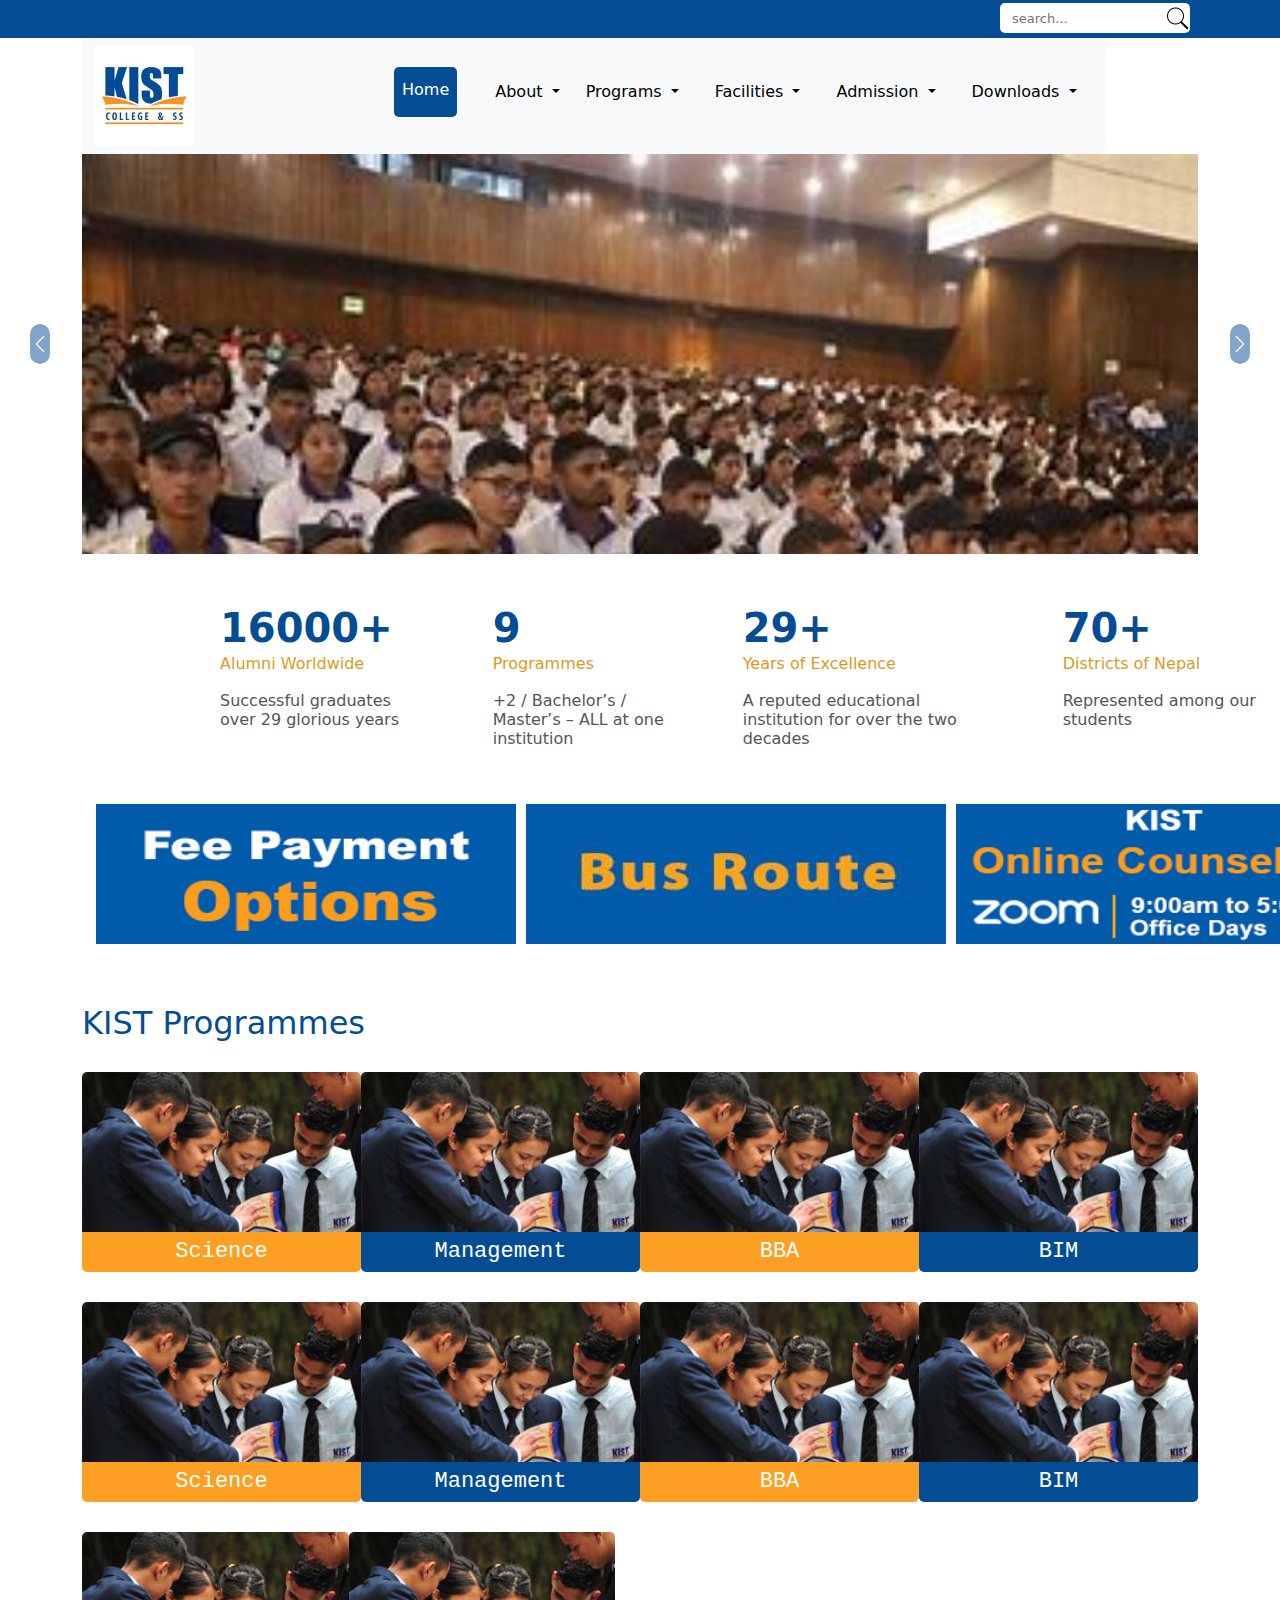
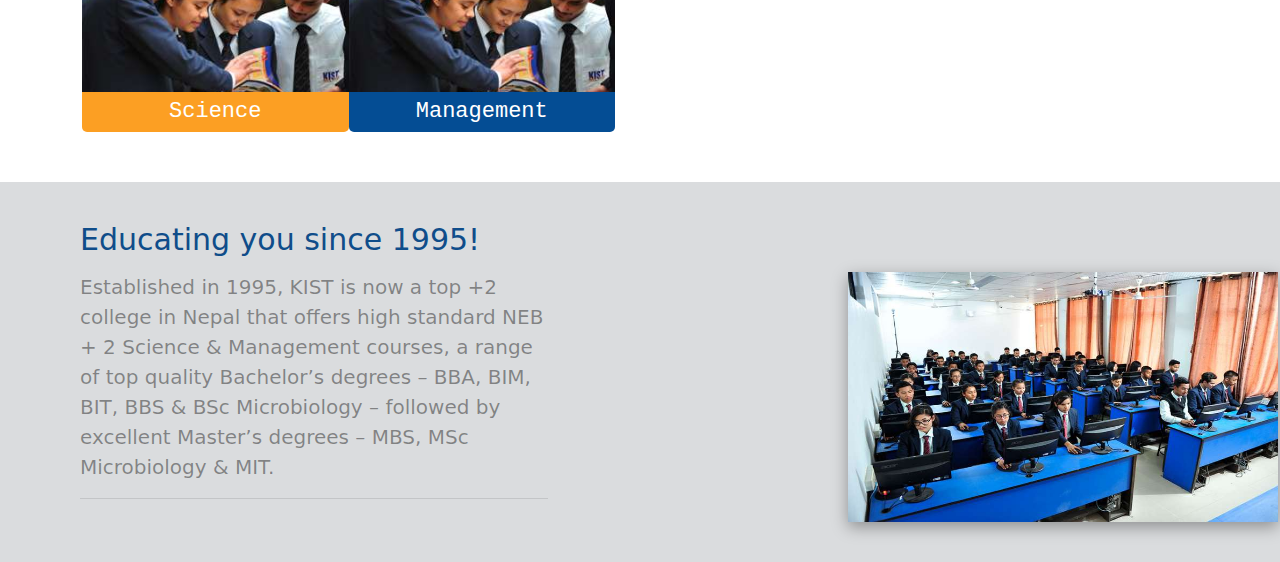
==== index.html @ 04810d1e "Add files via upload" ====
<!DOCTYPE html>
<html lang="en">
<head>
    <meta charset="UTF-8">
    <meta name="viewport" content="width=device-width, initial-scale=1.0">
    <title>KIST</title>
    <link rel="stylesheet" href="./style.css">
    <meta name="viewport" content= "width=device-width, user-scalable=no">
    <link rel="stylesheet" href="./assets/css/bootstrap.css">
    <link href="https://cdn.jsdelivr.net/npm/bootstrap@5.0.2/dist/css/bootstrap.min.css" rel="stylesheet" integrity="sha384-EVSTQN3/azprG1Anm3QDgpJLIm9Nao0Yz1ztcQTwFspd3yD65VohhpuuCOmLASjC" crossorigin="anonymous">
<script src="https://cdn.jsdelivr.net/npm/bootstrap@5.0.2/dist/js/bootstrap.bundle.min.js" integrity="sha384-MrcW6ZMFYlzcLA8Nl+NtUVF0sA7MsXsP1UyJoMp4YLEuNSfAP+JcXn/tWtIaxVXM" crossorigin="anonymous"></script>
</head>
<body>
    <div class="searchbar">
        <input class="search-bar" placeholder="search..." type="searchbar">
    </div>
    <div  style="display: flex; " class="container">
    <nav class="navbar navbar-expand-lg bg-body-tertiary">
        <div class="container-fluid">
          <img class="logo" src="./images/logo_small.jpg" style="height: 100px; width: 100px; margin-right: 200px; " alt="">
          <button class="navbar-toggler" type="button" data-bs-toggle="collapse" data-bs-target="#navbarSupportedContent" aria-controls="navbarSupportedContent" aria-expanded="false" aria-label="Toggle navigation">
            <span class="navbar-toggler-icon"></span>
          </button>
          <div class="collapse navbar-collapse" id="navbarSupportedContent">
            <ul  style="align-items: center;position: relative;  " class="navbar-nav me-auto mb-2 mb-lg-2">
              <li class="nav-item">
                <a style=" border-radius: 5px; height: 50px; line-height: 30px; background: #044d94; color: white; margin-right: 20px; " class="nav-link active" aria-current="page" href="./index.html">Home</a>
              </li>
              <li style="margin: 0 ;  " class="nav-item">
                <li    class="nav-item dropdown">
                    <a style="color: black; font-weight: 500; " class="nav-link dropdown-toggle" href="#" role="button" data-bs-toggle="dropdown" aria-expanded="false">
                     About
                    </a>
                    <ul style="position: absolute;" class="dropdown-menu">
                        <li><a class="dropdown-item" href="#">Introduction</a></li>
                        <li><hr class="dropdown-divider"></li>
                        <li><a class="dropdown-item" href="#">Message From Director</a></li>
                        <li><hr class="dropdown-divider"></li>
                        <li><a class="dropdown-item" href="#">Message From Principle</a></li>
                        <li><hr class="dropdown-divider"></li>
                        <li><a class="dropdown-item" href="#">Kist Poeple</a></li>
                        <li><hr class="dropdown-divider"></li>
                        <li><a class="dropdown-item" href="#">Tradition</a></li>
                        <li><hr class="dropdown-divider"></li>
                        <li><a class="dropdown-item" href="#">Life at KIST</a></li>
                        <li><hr class="dropdown-divider"></li>
                        <li><a class="dropdown-item" href="#">Gallery</a></li>
                        <li><hr class="dropdown-divider"></li>
                        <li><a class="dropdown-item" href="#">Events</a></li>
                    </ul>
                  </li>
              </li>
              <li class="nav-item dropdown">
                <a style="color: black; font-weight: 500; " class="nav-link dropdown-toggle" href="#" role="button" data-bs-toggle="dropdown" aria-expanded="false">
                 Programs
                </a>
                <ul  class="dropdown-menu">
                  <li><a class="dropdown-item" href="#">Action</a></li>
                  <li><a class="dropdown-item" href="#">Another action</a></li>
                  <li><hr class="dropdown-divider"></li>
                  <li><a class="dropdown-item" href="#">Something else here</a></li>
                </ul>
              </li>
              <li class="nav-item">
                <li class="nav-item dropdown">
                    <a style="color: black; font-weight: 500; " class="nav-link dropdown-toggle" href="#" role="button" data-bs-toggle="dropdown" aria-expanded="false">
                     Facilities
                    </a>
                    <ul class="dropdown-menu">
                      <li><a class="dropdown-item" href="#">Action</a></li>
                      <li><a class="dropdown-item" href="#">Another action</a></li>
                      <li><hr class="dropdown-divider"></li>
                      <li><a class="dropdown-item" href="#">Something else here</a></li>
                    </ul>
                  </li>
              </li>
              <li class="nav-item"></li>
                <li class="nav-item dropdown">
                    <a style="color: black; font-weight: 500; " class="nav-link dropdown-toggle" href="#" role="button" data-bs-toggle="dropdown" aria-expanded="false">
                     Admission
                    </a>
                    <ul class="dropdown-menu">
                      <li><a class="dropdown-item" href="#">Introduction</a></li>
                      <li><hr class="dropdown-divider"></li>
                      <li><a class="dropdown-item" href="#">Message From Director</a></li>
                      
                      <li><hr class="dropdown-divider"></li>
                      <li><a class="dropdown-item" href="#">Message From Principle</a></li>
                      <li><a class="dropdown-item" href="#">Kist Poeple</a></li>
                      <li><hr class="dropdown-divider"></li>
                      <li><a class="dropdown-item" href="#">Tradition</a></li>
                      
                      <li><hr class="dropdown-divider"></li>
                      <li><a class="dropdown-item" href="#">Life at KIST</a></li>
                      <li><hr class="dropdown-divider"></li>
                      <li><a class="dropdown-item" href="#">Gallery</a></li>
                      <li><hr class="dropdown-divider"></li>
                      <li><a class="dropdown-item" href="#">Events</a></li>
                    </ul>
                  </li>
              </li>
              <li class="nav-item">
                
                    <li class="nav-item dropdown">
                        <a style="color: black; font-weight: 500; " class="nav-link dropdown-toggle" href="#" role="button" data-bs-toggle="dropdown" aria-expanded="false">
                        Downloads
                        </a>
                        <ul class="dropdown-menu">
                          <li><a class="dropdown-item" href="#">Action</a></li>
                          <li><a class="dropdown-item" href="#">Another action</a></li>
                          <li><hr class="dropdown-divider"></li>
                          <li><a class="dropdown-item" href="#">Something else here</a></li>
                        </ul>
                      </li>
                  </li>
              
                
              </li>
            </ul>
          </div>
        </div>
      </nav>
    </div>
  
  <div  id="carouselExampleRide" class="carousel slide" data-bs-ride="true">
        <div style="height: 400px;" class="carousel-inner">
          <div style="background: 0 10px 15px -3px rgba(0,0,0,.1),0 4px 6px -2px rgba(0,0,0,.05);" class="carousel-item active">
            <div class="container">
            <img src="./images/banner.1.jpeg" class="d-block w-100" alt="...">
        </div>
          </div>
          <div class="carousel-item">
            <div class="container">
            <img src="./images/banner.3.jpeg" class="d-block w-100" alt="...">
          </div>
        </div>
          <div class="carousel-item">
            <div class="container">
            <img src="./images/banner.3.jpeg" class="d-block w-100" alt="...">
          </div>
        </div>
        </div>
        <button style=" margin-left: 30px; height: 40px;border-radius: 10px; margin-top: 170px; width: 20px; background: #044d94;" class="carousel-control-prev" type="button" data-bs-target="#carouselExampleRide" data-bs-slide="prev">
          <span class="carousel-control-prev-icon" aria-hidden="true"></span>
          <span  class="visually-hidden">Previous</span>
        </button>
        <button style=" margin-right: 30px; height: 40px;border-radius: 10px; margin-top: 170px; width: 20px; background: #044d94;" class="carousel-control-next" type="button" data-bs-target="#carouselExampleRide" data-bs-slide="next">
          <span class="carousel-control-next-icon" aria-hidden="true"></span>
          <span class="visually-hidden">Next</span>
        </button>
      </div>
      <div  class="text-box" >
        <div class="text-part1">
            <h1>16000+</h1>
            <span>Alumni Worldwide</span>
            <h6 style="width: 190px; color: rgb(86, 85, 85);margin-top: 15px; " >Successful graduates over 
                29 glorious years</h6>
        </div>
        <div class="text-part1">
            <h1>9</h1>
            <span>
                Programmes
                
                </span>
            <h6 style="width: 190px; color: rgb(86, 85, 85);margin-top: 15px; " >+2 / Bachelor’s / Master’s –
                ALL at one institution</h6>
        </div>
        <div class="text-part1">
            <h1>29+</h1>
            <span>Years of Excellence</span>
            <h6 style="width: 260px; color: rgb(86, 85, 85);margin-top: 15px; " >A reputed educational institution for over the two decades</h6>
        </div>
        <div class="text-part1">
            <h1>70+</h1>
            <span>Districts of Nepal</span>
            <h6 style="width: 250px; color: rgb(86, 85, 85);margin-top: 15px; " >Represented among our students</h6>
        </div>
    </div>
<div class="banner-box">
  <div class="img">
    <img src="./images/15eeaf995ea9f0ec7bc4d6ae52ced4294986149c1643191695 (1).gif" alt="">
  </div>
  <div class="img">
    <img src="./images/06e72dfe909e69d67db12f655566cc9dc18a1f321721896937.jpg" alt="">
  </div>
  <div class="img">
    <img src="./images/0cdab07d9a8444a96d513fc0734c420e539b40701645165237.gif" alt="">
  </div>
</div>
<!-------------Start Programs------------->
<div style="margin-top: 60px;" class="container-programss">
  <h2 class="programs" >KIST Programmes</h2>
  <div class="program-parent">
  
  <div class="program-box">
      <div style="background: #fc9f23 !important;" class="footer">Science</div>
  </div>
  <div class="program-box">
      <div class="footer">Management</div>
  </div> <div class="program-box">
      <div style="background: #fc9f23 !important;" class="footer">BBA</div>
  </div>
  <div class="program-box">
      <div  class="footer">BIM</div>
  </div>
</div>
<div class="program-parent">
  
  <div class="program-box">
      <div style="background: #fc9f23 !important;" class="footer">Science</div>
  </div>
  <div class="program-box">
      <div class="footer">Management</div>
  </div> <div class="program-box">
      <div style="background: #fc9f23 !important;" class="footer">BBA</div>
  </div>
  <div class="program-box">
      <div  class="footer">BIM</div>
  </div>
</div>
<div class="program-parent">
  
  <div class="program-box">
      <div style="background: #fc9f23 !important;" class="footer">Science</div>
  </div>
  <div class="program-box">
      <div class="footer">Management</div>
  </div> <div class="program-empty">
      
  </div>
  
</div>
</div>
<div style="margin-top: 60px;" class="container-xl">
  <h2 class="programs" >KIST Programmes</h2>
  <div class="program-parent">
  
  <div class="program-box">
      <div style="background: #fc9f23 !important;" class="footer">Science</div>
  </div>
  <div class="program-box">
      <div class="footer">Management</div>
  </div> <div class="program-box">
      <div style="background: #fc9f23 !important;" class="footer">BBA</div>
  </div>
  <div class="program-box">
      <div  class="footer">BIM</div>
  </div>
</div>
<div class="program-parent">
  
  <div class="program-box">
      <div style="background: #fc9f23 !important;" class="footer">Science</div>
  </div>
  <div class="program-box">
      <div class="footer">Management</div>
  </div> <div class="program-box">
      <div style="background: #fc9f23 !important;" class="footer">BBA</div>
  </div>
  <div class="program-box">
      <div  class="footer">BIM</div>
  </div>
</div>
<div class="program-parent">
  
  <div class="program-box">
      <div style="background: #fc9f23 !important;" class="footer">Science</div>
  </div>
  <div style="margin-right: 50px !important;" class="program-box">
      <div class="footer">Management</div>
  </div> <div class="program-empty">
      
  </div>
  
</div>
</div>
<!------------End program section--------------->

<!------------Start Educating section--------------->
<div  class="background-section">

<div style="margin-top: 35px  !important;margin-left: 80px; " class="heading-section"><span>Educating you since 1995!</span>
</div>
<div style= " margin-top: 10px; color: rgba(0, 0, 0, 0.406); width: 100%; font-size: 20px; margin-left: 80px; " class="details">
  <Span>Established in 1995, KIST is now a top +2 college in Nepal that offers high standard NEB + 2 Science & Management courses, a range of top quality Bachelor’s degrees – BBA, BIM, BIT, BBS & BSc Microbiology – followed by excellent Master’s degrees – MBS, MSc Microbiology & MIT. <hr> </Span>
  <hr>
  <div style="margin: 0;" class="details-photo">
    <img  style=" box-shadow: rgba(0, 0, 0, 0.35) 0px 5px 15px; height: 250px; width: 430px;margin-left: 300px; "   src="./images/detailsphoto.jpg" alt="">
  </div>

</div>

</div>

<!------------End Educating section--------------->
</body>
</html>
---- style.css ----
body {
  margin: 0;
  padding: 0;
  font-family: system-ui, -apple-system, BlinkMacSystemFont, "Segoe UI", Roboto,
    Oxygen, Ubuntu, Cantarell, "Open Sans", "Helvetica Neue", sans-serif;
}
.searchbar {
  background: #044d94;
  height: 38px;
  width: 100%;
  display: flex;
  justify-content: right;
}
.search-bar {
  height: 30px;
  width: 190px;
  margin: 3px 90px 0px 0px;
  border-radius: 5px;
  line-height: 35px;
  border: none;
  color: whitesmoke;
  text-indent: 10px;
  font-size: 13px;
  background: white url(./images/icons8-search-50.png) no-repeat;
  background-size: 25px 25px;
  background-position: right;
}
.nav-item {
  margin-right: 20px;
  margin: 0 10px 0 0;
  padding: 0;
}
:hover.dropdown {
  transform: scale(1.1);
  transition: 0.2s;
  background: #044d94;
  border-radius: 5px;
  height: 50px;
  line-height: 34px;
}
.nav-item {
  z-index: 5;
}
.dropdown {
  z-index: 5;
}
.dropdown-menu {
  z-index: 5;
}
.dropdown-item {
  z-index: 5;
}

.dropdown:hover .dropdown-menu {
  display: block;
  margin-top: 0.3rem;
  margin-right: 1rem;
  position: absolute !important;
}

.text-part1 h1 {
  color: #044d94;
  margin: 0;
  padding: 0;
  font-size: 40px;
  font-weight: 550;
  margin-right: 40px;
}
.text-part1 span {
  color: rgb(219, 154, 34) !important;
  margin: 0;
  padding: 0;
  font-weight: 400;
}
.text-box {
  display: flex;
  width: 75%;
  margin: auto;
}
.text-part1 {
  margin: 50px 0 0 60px;
  height: 200px;
}
.text-part1 h6 {
  width: 400px;
}
.banner-box {
  display: flex;
  width: 85%;
  margin: auto;
  grid-template-columns: 1fr 1fr 1fr;
  grid-gap: 10px;
}
.img img {
  width: 420px;
  height: 140px;
  background-size: contain;
}
.program-parent {
  display: flex;
  grid-template-columns: 1fr 1fr 1fr 1fr;
  /* grid-gap: 20px; */
  margin-top: 30px;
}

.program-empty {
  width: 600px;
}
.program-box {
  width: 300px;
  height: 200px;
  margin: auto;
  background: url(./images/program-1.jpg) no-repeat;
  display: flex;
  background-size: contain;
  align-items: end;
  border-radius: 5px;
  transition: transform 0.2s;
}
.footer {
  width: 100%;
  height: 40px;
  background: #044d94;
  text-align: center;
  font-size: 22px;
  color: white;
  font-family: monospace;
  line-height: 40px;
  border-bottom-left-radius: 5px;
  border-bottom-right-radius: 5px;
}
.container-programss {
  width: 100%;
  padding-right: var(--bs-gutter-x, 1rem);
  padding-left: var(--bs-gutter-x, 1rem);
}
.programs {
  color: #044d94;
  margin-bottom: 20px;
}
.program-box:hover {
  transform: translateY(-10px);
  transition: 0.2s;
}
.container-programss {
  display: none;
}
.background-section {
  background: #888d944f;
  width: 100%;
  height: 380px;
  margin-top: 50px;
  color: #0f4d8a;
  font-size: 30px;
  font-weight: 500;
  display: flex;
  flex-direction: column !important;
}
.details{
  display: flex;
  width: 100%;
}
.details-photo{
width: 4900px;
height: 100px !important;

}
@media only screen and (max-width: 600px) {
  .logo {
    margin-right: 108.2px !important;
  }
  .dropdown {
    z-index: 5;
  }
  .dropdown-menu {
    z-index: 5;
  }
  .dropdown-item {
    z-index: 5;
  }
  .navbar {
    width: inherit;
  }
  .nav-item {
    width: 120px;
    text-align: center;
    margin-left: 20px;
    margin-top: 10px;
    z-index: 5;
  }
  .dropdown {
    display: block;
    transition: transform 0.2s;
  }
  :hover.dropdown {
    transform: none !important;
    transition: 0.4s;
    border-radius: 5px;
    height: 50px;
    width: 100%;
    line-height: 34px;
    z-index: 5;
  }
  .dropdown:hover .dropdown-menu {
    display: block;
    margin-top: 0.3rem;
    margin-right: 1rem;
    z-index: 5;
    position: absolute !important;
    right: 20px;
  }
  .dropdown-menu {
    display: none;
    z-index: 5;
    transition: transform 0.2s;
  }
  .carousel-control-prev {
    margin-top: 120px !important;
  }
  .carousel-control-next {
    margin-top: 120px !important;
  }
  .container {
    display: flex;
    grid-template-columns: 1fr !important ;
  }
  .text-part1 h1 {
    color: #044d94;
    margin: 0;
    padding: 0;
    font-size: 40px;
    font-weight: 450;
    margin-right: 40px;
  }
  .text-part1 span {
    color: rgb(219, 154, 34) !important;
    margin: 0;
    padding: 0;
    font-weight: 400;
  }
  .text-box {
    display: flex;

    flex-direction: column !important;
    width: 75%;
    margin: 0;
  }
  .text-part1 {
    margin: 0px 0 0 20px !important;
    height: 150px;
    padding: 0%;
  }
  .text-part1 h6 {
    width: 300px !important;
  }
  .banner-box {
    display: flex;
    width: 320px;
    margin-right: 63px;
    flex-direction: column;
    grid-gap: 10px;
    justify-content: center;
  }
  .img {
    width: 340px;
  }
  .img img {
    width: 340px;
    height: 120px;
  }
  .program-box img {
    width: 90%;
  }
  .program-box {
    width: 90%;
    background: url(./images/program-1.jpg) no-repeat;
    background-size: 100%;
    margin-bottom: 20px;
  }
  .program-parent {
    display: flex;
    flex-direction: column;
    grid-gap: 0px;
    margin: 0;
  }
  .container-programss {
    display: flex;
    flex-direction: column;
    margin: 0;
  }
  .container-xl {
    display: none;
  }
}
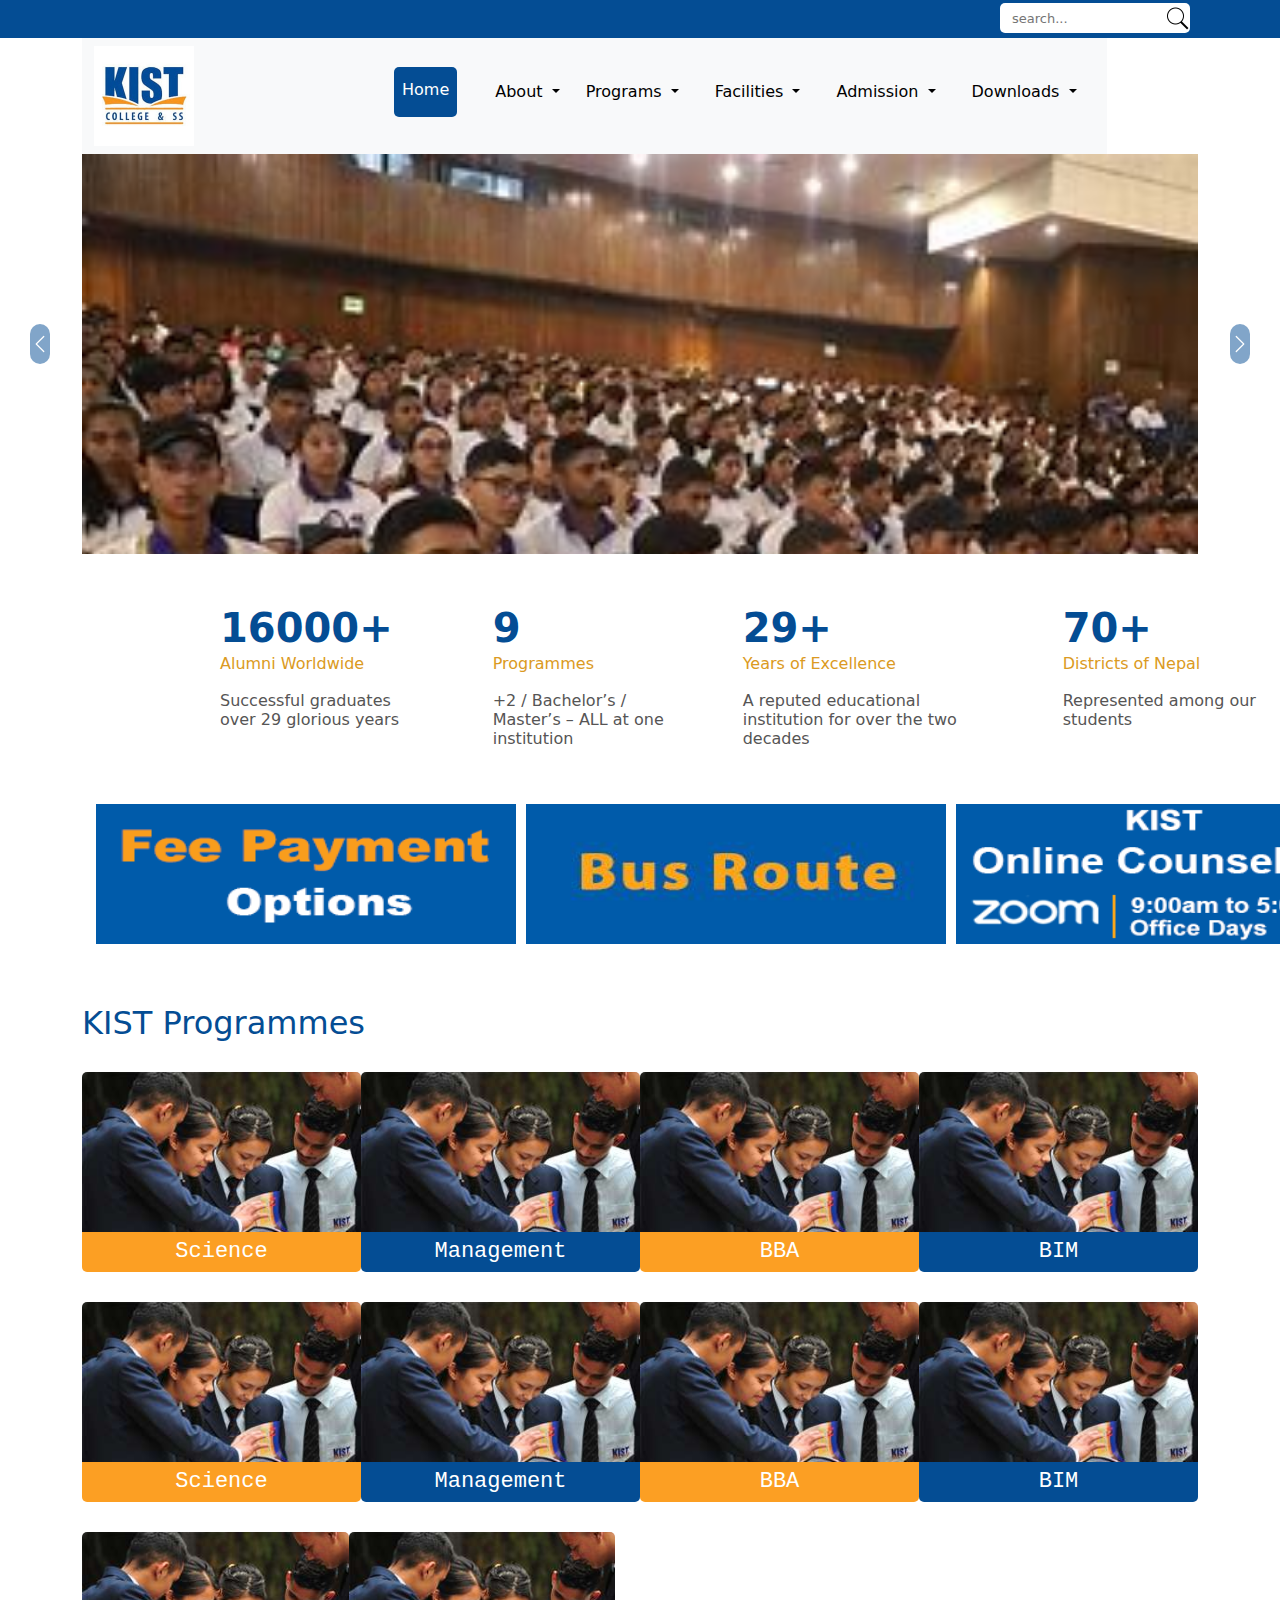
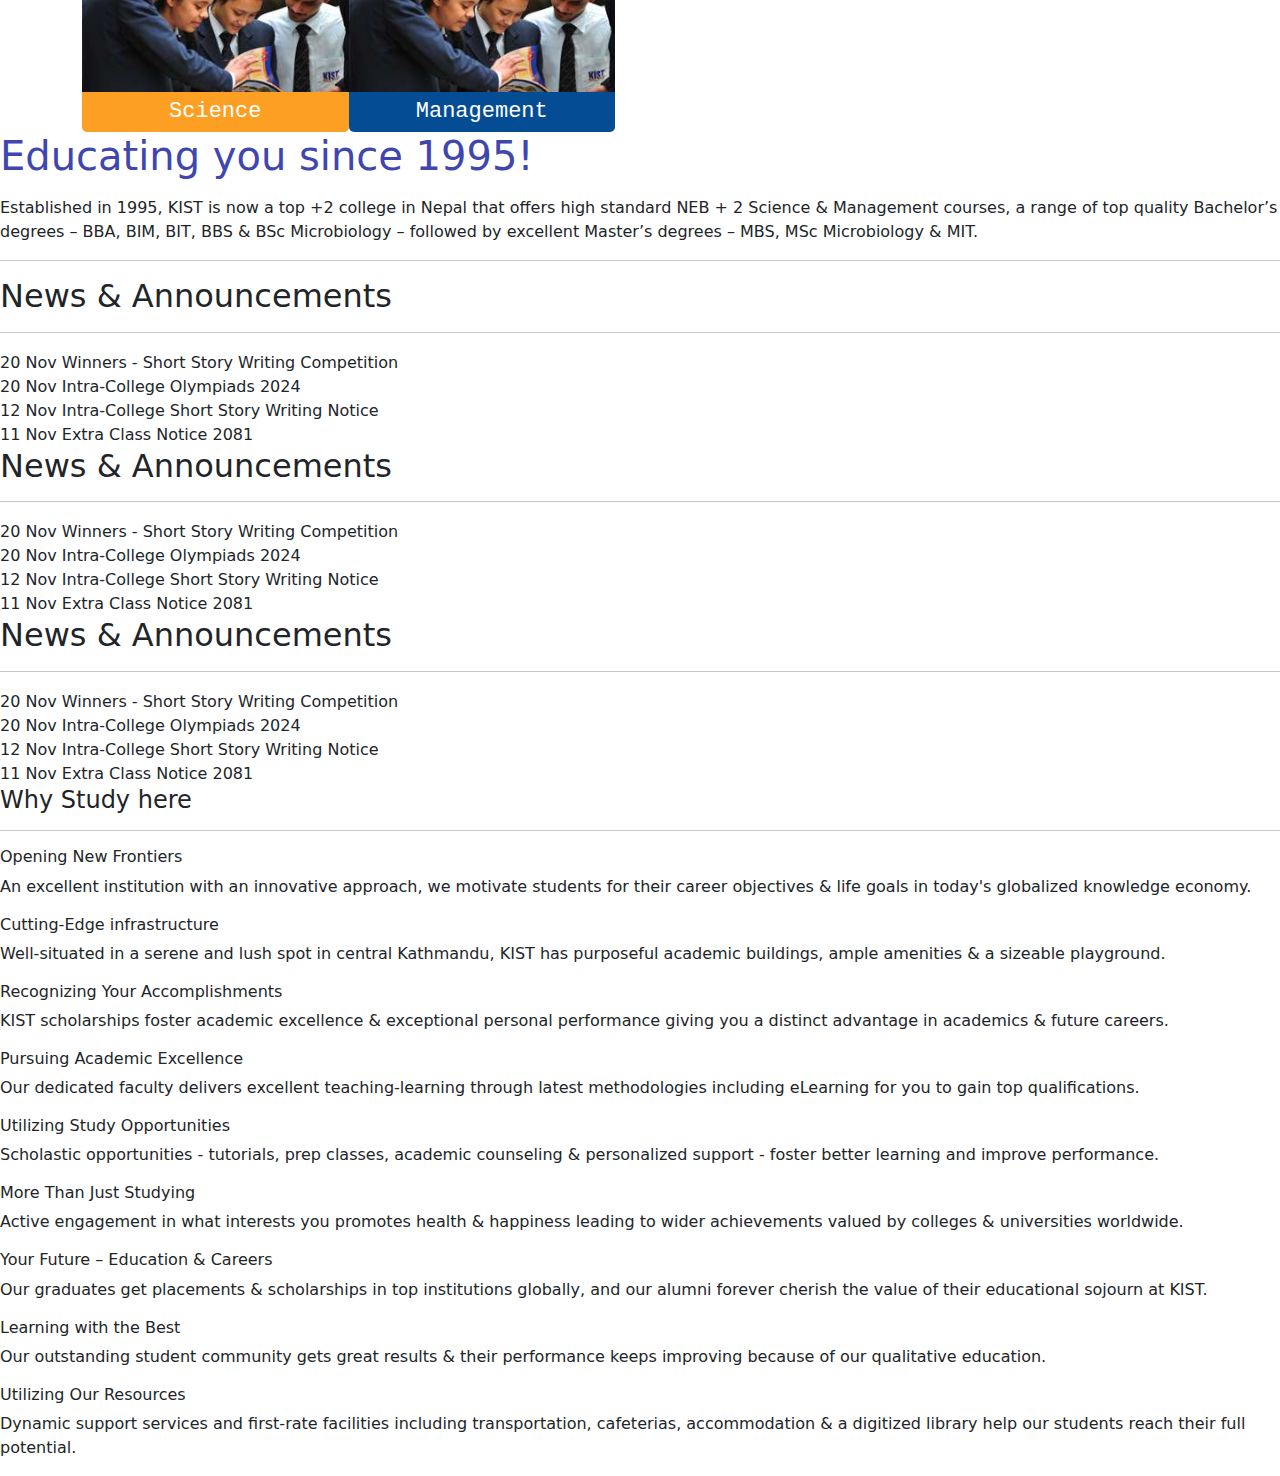
==== commit 1cb90403: "Update index.html" ====
--- a/index.html
+++ b/index.html
@@ -275,23 +275,140 @@
 </div>
 </div>
 <!------------End program section--------------->
+<!------------Start Education section--------------->
+<div class="edubox">
+  <div class="textpart">
+    <h1 style="color: #4046AF;">Educating you since 1995!</h1>
+    <blockquote></blockquote>
+    <p>Established in 1995, KIST is now a top +2 college in Nepal that offers high standard NEB + 2 Science & Management courses, a range of top quality Bachelor’s degrees – BBA, BIM, BIT, BBS & BSc Microbiology – followed by excellent Master’s degrees – MBS, MSc Microbiology & MIT.</p>
+    <hr>
+  </div>
+  <div class="imagepart"></div>
+</div>
+<!------------End Education section--------------->
+<!------------Start Information section--------------->
+<div class="infocontainer">
+<div class="news-container">
+  <h2>News & Announcements</h2>
+  <hr size="5" >
+  <div class="news-list">
+      <div class="news-item">
+          <span class="date">20 Nov</span>
+          <span class="title">Winners - Short Story Writing Competition</span>
+      </div>
+      <div class="news-item">
+          <span class="date">20 Nov</span>
+          <span class="title">Intra-College Olympiads 2024</span>
+      </div>
+      <div class="news-item">
+          <span class="date">12 Nov</span>
+          <span class="title">Intra-College Short Story Writing Notice</span>
+      </div>
+      <div class="news-item">
+          <span class="date">11 Nov</span>
+          <span class="title">Extra Class Notice 2081</span>
+      </div>
+  </div>
+</div>
+<div class="news-container">
+  <h2>News & Announcements</h2>
+  <hr size="5" >
+  <div class="news-list">
+      <div class="news-item">
+          <span class="date">20 Nov</span>
+          <span class="title">Winners - Short Story Writing Competition</span>
+      </div>
+      <div class="news-item">
+          <span class="date">20 Nov</span>
+          <span class="title">Intra-College Olympiads 2024</span>
+      </div>
+      <div class="news-item">
+          <span class="date">12 Nov</span>
+          <span class="title">Intra-College Short Story Writing Notice</span>
+      </div>
+      <div class="news-item">
+          <span class="date">11 Nov</span>
+          <span class="title">Extra Class Notice 2081</span>
+      </div>
+  </div>
+</div>
+<div class="news-container">
+  <h2>News & Announcements</h2>
+  <hr size="5" >
+  <div class="news-list">
+      <div class="news-item">
+          <span class="date">20 Nov</span>
+          <span class="title">Winners - Short Story Writing Competition</span>
+      </div>
+      <div class="news-item">
+          <span class="date">20 Nov</span>
+          <span class="title">Intra-College Olympiads 2024</span>
+      </div>
+      <div class="news-item">
+          <span class="date">12 Nov</span>
+          <span class="title">Intra-College Short Story Writing Notice</span>
+      </div>
+      <div class="news-item">
+          <span class="date">11 Nov</span>
+          <span class="title">Extra Class Notice 2081</span>
+      </div>
+  </div>
+</div>
+</div>
 
-<!------------Start Educating section--------------->
-<div  class="background-section">
 
-<div style="margin-top: 35px  !important;margin-left: 80px; " class="heading-section"><span>Educating you since 1995!</span>
-</div>
-<div style= " margin-top: 10px; color: rgba(0, 0, 0, 0.406); width: 100%; font-size: 20px; margin-left: 80px; " class="details">
-  <Span>Established in 1995, KIST is now a top +2 college in Nepal that offers high standard NEB + 2 Science & Management courses, a range of top quality Bachelor’s degrees – BBA, BIM, BIT, BBS & BSc Microbiology – followed by excellent Master’s degrees – MBS, MSc Microbiology & MIT. <hr> </Span>
-  <hr>
-  <div style="margin: 0;" class="details-photo">
-    <img  style=" box-shadow: rgba(0, 0, 0, 0.35) 0px 5px 15px; height: 250px; width: 430px;margin-left: 300px; "   src="./images/detailsphoto.jpg" alt="">
-  </div>
 
-</div>
+<!------------End Information section--------------->
+<!------------Start why section--------------->
+<div class="whyparent">
+  <div class="backgroundwhy">
+    <h4 >Why Study here</h4>
+    <hr size="3" >
+    <div class="section1">
+      <div class="whybox">
+        <h6>Opening New Frontiers
+        </h6>
+        <p>An excellent institution with an innovative approach, we motivate students for their career objectives & life goals in today's globalized knowledge economy.</p>
+      </div>
+      <div class="whybox">
+        <h6>Cutting-Edge infrastructure</h6>
+        <p>Well-situated in a serene and lush spot in central Kathmandu, KIST has purposeful academic buildings, ample amenities & a sizeable playground.</p>
+      </div>
+      <div class="whybox">
+        <h6>Recognizing Your Accomplishments</h6>
+        <p>KIST scholarships foster academic excellence & exceptional personal performance giving you a distinct advantage in academics & future careers.</p>
+      </div>
+    </div>
+    <div class="section1">
+      <div class="whybox">
+        <h6>Pursuing Academic Excellence</h6>
+        <P>Our dedicated faculty delivers excellent teaching-learning through latest methodologies including eLearning for you to gain top qualifications.</P>
+      </div>
+      <div class="whybox">
+        <h6>Utilizing Study Opportunities</h6>
+        <p>Scholastic opportunities - tutorials, prep classes, academic counseling & personalized support - foster better learning and improve performance.</p>
+      </div>
+      <div class="whybox">
+        <h6>More Than Just Studying</h6>
+        <p>Active engagement in what interests you promotes health & happiness leading to wider achievements valued by colleges & universities worldwide.</p>
+      </div>
+    </div>
+    <div class="section1">
+      <div class="whybox">
+        <h6>Your Future – Education & Careers</h6>
+        <p>Our graduates get placements & scholarships in top institutions globally, and our alumni forever cherish the value of their educational sojourn at KIST.</p>
+      </div>
+      <div class="whybox">
+        <h6>Learning with the Best</h6>
+        <p>Our outstanding student community gets great results & their performance keeps improving because of our qualitative education.</p>
+      </div>
+      <div class="whybox">
+        <h6>Utilizing Our Resources</h6>
+        <p>Dynamic support services and first-rate facilities including transportation, cafeterias, accommodation & a digitized library help our students reach their full potential.</p>
+      </div>
+    </div>
+  </div>
+</div>
+</head>
 
-</div>
-
-<!------------End Educating section--------------->
 </body>
-</html>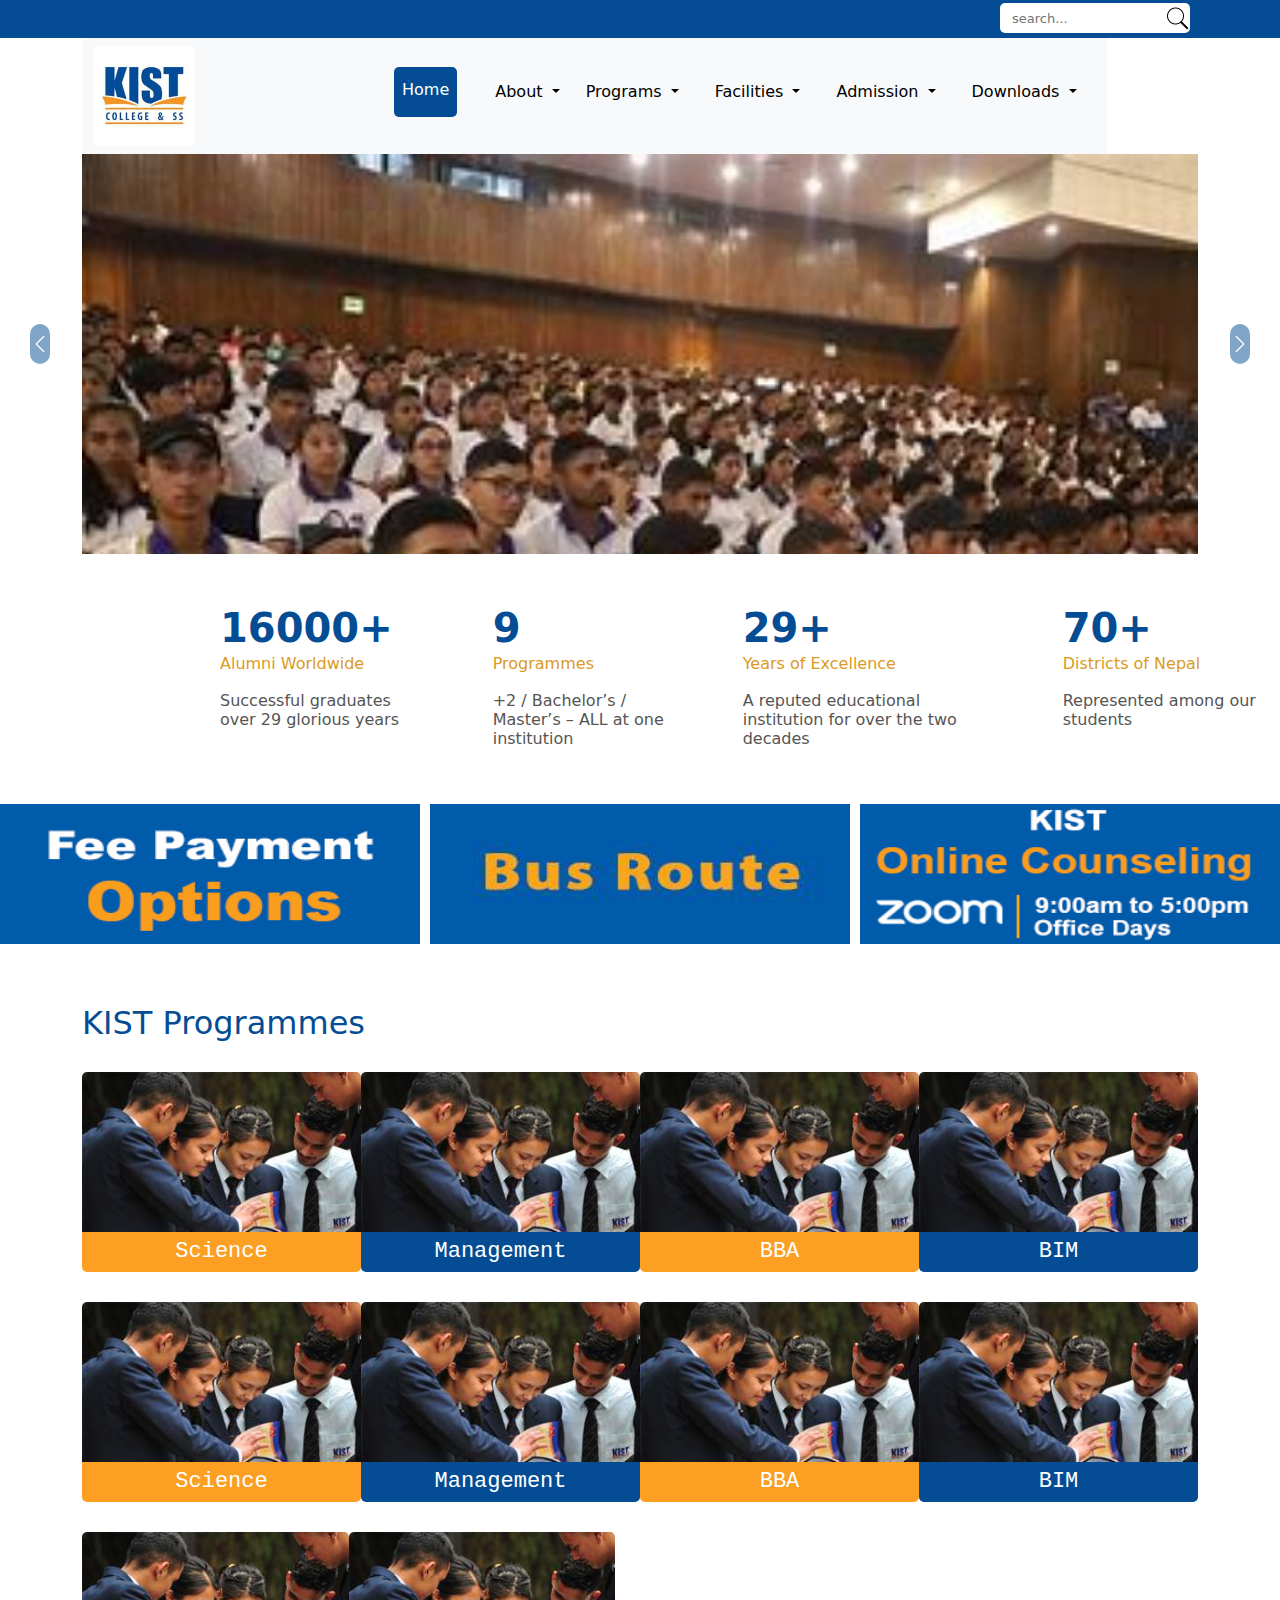
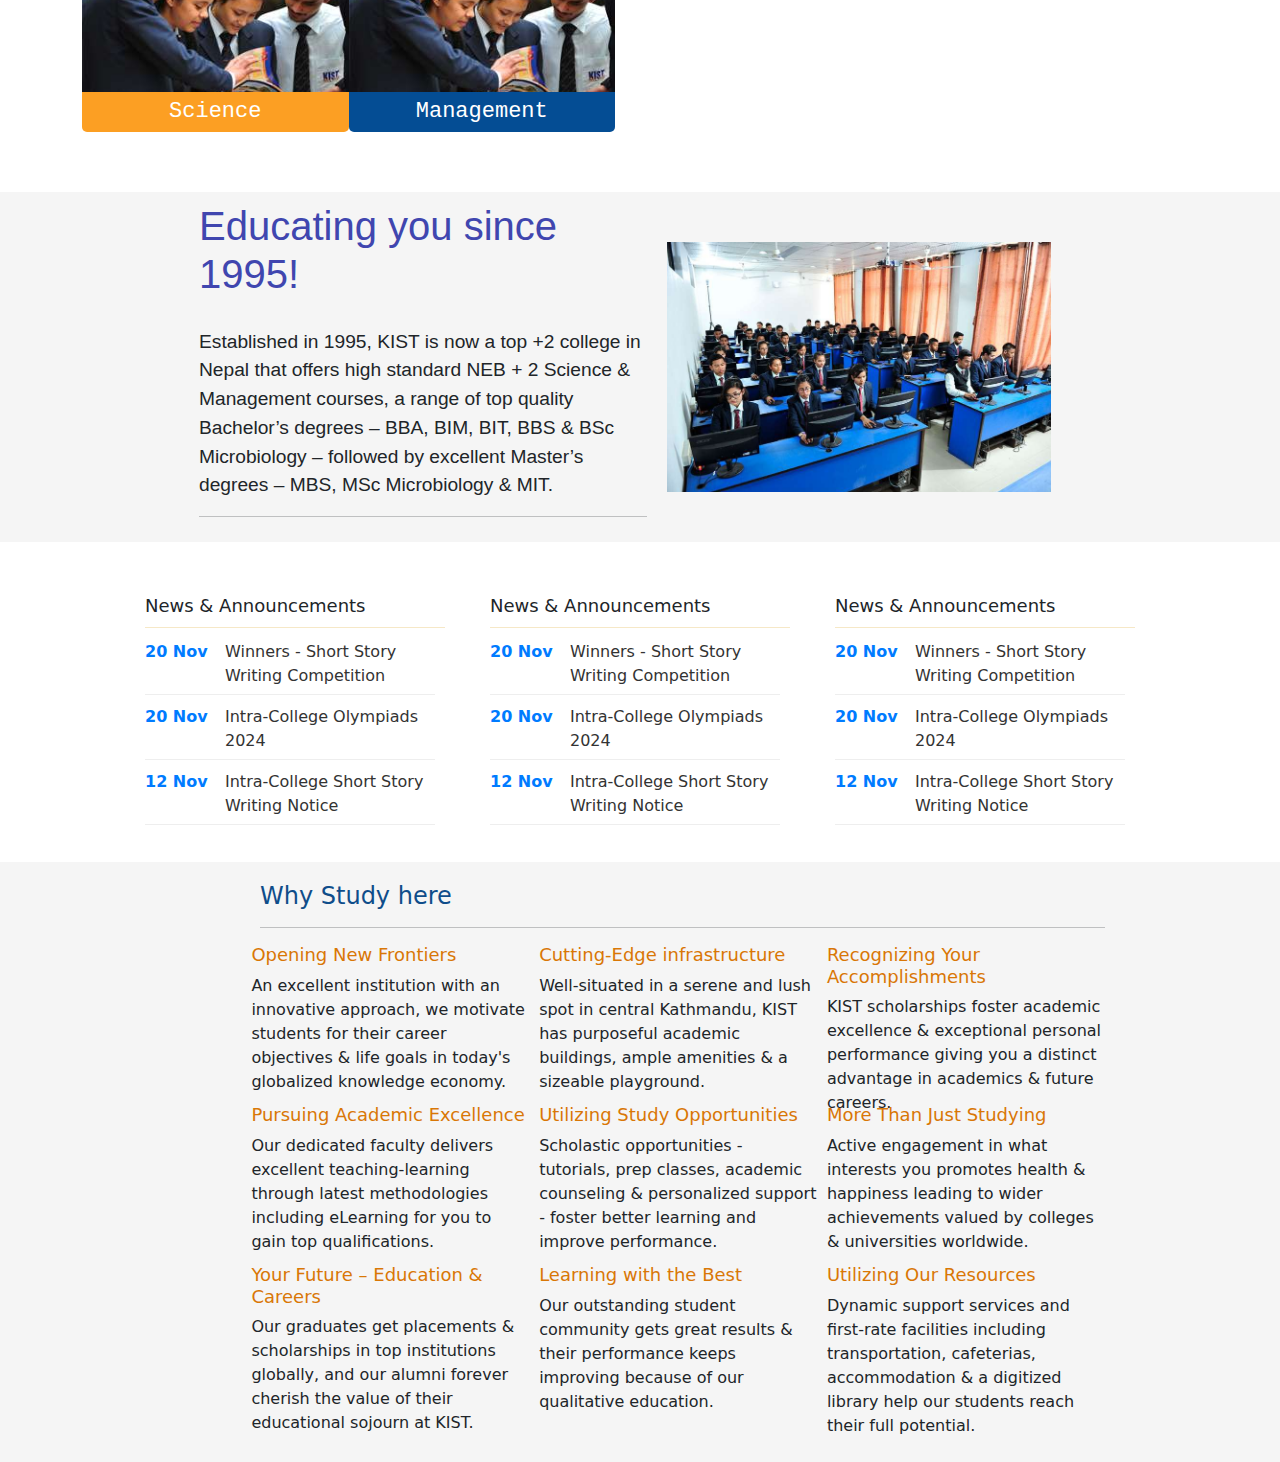
==== commit 9eb76d7b: "Add files via upload" ====
--- a/index.html
+++ b/index.html
@@ -411,4 +411,4 @@
 </div>
 </head>
 
-</body>
+</body>--- a/style.css
+++ b/style.css
@@ -4,6 +4,7 @@
   font-family: system-ui, -apple-system, BlinkMacSystemFont, "Segoe UI", Roboto,
     Oxygen, Ubuntu, Cantarell, "Open Sans", "Helvetica Neue", sans-serif;
 }
+/*Start Top header section*/
 .searchbar {
   background: #044d94;
   height: 38px;
@@ -25,6 +26,10 @@
   background-size: 25px 25px;
   background-position: right;
 }
+/*End Top header section*/
+
+
+/*Start Nav-Bar section*/
 .nav-item {
   margin-right: 20px;
   margin: 0 10px 0 0;
@@ -57,7 +62,7 @@
   margin-right: 1rem;
   position: absolute !important;
 }
-
+/*Start info section*/
 .text-part1 h1 {
   color: #044d94;
   margin: 0;
@@ -84,9 +89,13 @@
 .text-part1 h6 {
   width: 400px;
 }
+/*End info section*/
+/*Start Banner section*/
 .banner-box {
   display: flex;
   width: 85%;
+  align-items: center;
+  justify-content: center;
   margin: auto;
   grid-template-columns: 1fr 1fr 1fr;
   grid-gap: 10px;
@@ -96,6 +105,8 @@
   height: 140px;
   background-size: contain;
 }
+/*End banner section*/
+/*Start Program section*/
 .program-parent {
   display: flex;
   grid-template-columns: 1fr 1fr 1fr 1fr;
@@ -117,6 +128,7 @@
   border-radius: 5px;
   transition: transform 0.2s;
 }
+
 .footer {
   width: 100%;
   height: 40px;
@@ -145,6 +157,7 @@
 .container-programss {
   display: none;
 }
+/*End Program section*/
 .background-section {
   background: #888d944f;
   width: 100%;
@@ -156,15 +169,175 @@
   display: flex;
   flex-direction: column !important;
 }
-.details{
-  display: flex;
-  width: 100%;
-}
-.details-photo{
-width: 4900px;
-height: 100px !important;
-
-}
+.edubox{
+  background:whitesmoke;
+  width: 100%;
+  height: 350px;
+  display: flex;
+  grid-gap: 20px;
+  grid-template-columns: 1fr 1fr;
+  justify-content: center;
+  align-items: center;
+  margin-top: 60px;
+}
+.textpart{
+  width: 35%;
+  
+  font-size: larger;
+  font-family: 'Segoe UI', Tahoma, Geneva, Verdana, sans-serif;
+}
+.textpart h1{
+  margin-bottom: 30px;
+}
+.imagepart{
+  width: 30%;
+  height: 250px;
+  background: url(./images/detailsphoto.jpg) no-repeat;
+  background-size: cover;
+  margin-right: 30px;
+}
+.infobox{
+  width: 22%;
+  height: 400px;
+  
+  /* background: grey; */
+}
+.infocontainer{
+  width: 100%;
+  display: flex;
+  margin-top: 20px;
+  justify-content: center;
+  align-items: center;
+  grid-template-columns: 1fr 1fr 1fr;
+  grid-gap: 45px;
+  height: 300px;
+  
+}
+.infobox hr {
+  margin-top: 0;
+  color: rgb(194, 166, 8);
+  margin-bottom: 10px;
+}
+.infobox h5 {
+  margin-top: 0;
+  color: #0f4d8a;
+}
+/* styles.css */
+
+
+.news-container {
+  width: 300px;
+  max-height: 250px;
+  background-color: #fff;
+ 
+  overflow: hidden;
+}
+.news-container hr{
+  margin: 0;
+  padding: 0;
+  color: goldenrod;
+}
+.news-container h2 {
+  font-size: 18px;
+  margin-bottom: 10px;
+}
+
+.news-list {
+  max-height: 200px;
+  overflow-y: auto;
+  padding-right: 10px;
+}
+
+.news-item {
+  display: flex;
+  margin-bottom: 8px;
+  border-bottom: 1px solid #eee;
+  padding-bottom: 6px;
+  margin-top: 10px;
+}
+
+.news-item:last-child {
+  border-bottom: none;
+  margin-bottom: 0;
+}
+
+.date {
+  font-weight: bold;
+  color: #007BFF;
+  width: 80px;
+  flex-shrink: 0;
+}
+
+.title {
+  flex-grow: 1;
+  color: #333;
+}
+
+/* Custom scrollbar */
+.news-list::-webkit-scrollbar {
+  width: 8px;
+}
+
+.news-list::-webkit-scrollbar-thumb {
+  background-color: #007BFF;
+  border-radius: 4px;
+}
+
+.news-list::-webkit-scrollbar-thumb:hover {
+  background-color: #0056b3;
+}
+
+.news-list::-webkit-scrollbar-track {
+  background: #f1f1f1;
+  border-radius: 4px;
+}
+
+.backgroundwhy{
+  background: whitesmoke;
+  width: 100%;
+  height: 600px;
+  
+}
+.backgroundwhy h4{
+  color: #0f4d8a;
+  margin-left: 260px;
+  padding-top: 20px;
+}
+.backgroundwhy hr{
+  width: 66%;
+  margin-left:260px ;
+}
+.whybox h6{
+  color: #D97706;
+  font-size: large;
+}
+.section1{
+  width: 70%;
+  display: flex;
+  grid-template-columns: 1fr 1fr 1fr;
+  grid-gap: 10px;
+  align-items: center;
+  justify-content: center;
+  margin-left: 230px;
+  margin-bottom: 10px;
+}
+.whybox{
+  width: 31%;
+  height: 150px;
+ 
+}
+
+
+
+
+
+
+
+
+
+
+
+
 @media only screen and (max-width: 600px) {
   .logo {
     margin-right: 108.2px !important;
@@ -291,4 +464,66 @@
   .container-xl {
     display: none;
   }
-}
+  .edubox{
+    background:whitesmoke;
+    width: 100%;
+    height: 550px;
+    display: flex;
+    flex-direction: column;
+    justify-content: center;
+    align-items: center;
+    margin-top: 60px;
+  }
+  .textpart{
+    width: 100%;
+    margin-top: 20px;
+    margin-left: 20px;
+    padding: 30px;
+    font-size: smaller;
+    font-family: 'Segoe UI', Tahoma, Geneva, Verdana, sans-serif;
+  }
+  .textpart hr{
+    width: 100%;
+  }
+  .textpart h1{
+    margin-bottom: 30px;
+  }
+  .imagepart{
+    width: 80%;
+    height: 220px;
+    background: url(./images/detailsphoto.jpg) no-repeat;
+    background-size: cover;
+    margin: auto;
+  }
+  .news-container {
+    width: 100%;
+    max-width: 100%; /* Full width for smaller screens */
+    max-height: 250px;
+    padding: 10px;
+}
+
+.news-item {
+    flex-direction: column; /* Stacks items on small screens */
+    align-items: flex-start;
+}
+
+.date {
+    margin-bottom: 4px;
+    width: auto;
+}
+
+.title {
+    font-size: 13px;
+}
+.infocontainer{
+  width: 100%;
+  display: flex;
+  margin-top: 20px;
+  justify-content: center;
+  align-items: center;
+  grid-template-columns: 1fr 1fr 1fr;
+  grid-gap: 15px;
+  height: 300px;
+  
+}
+}
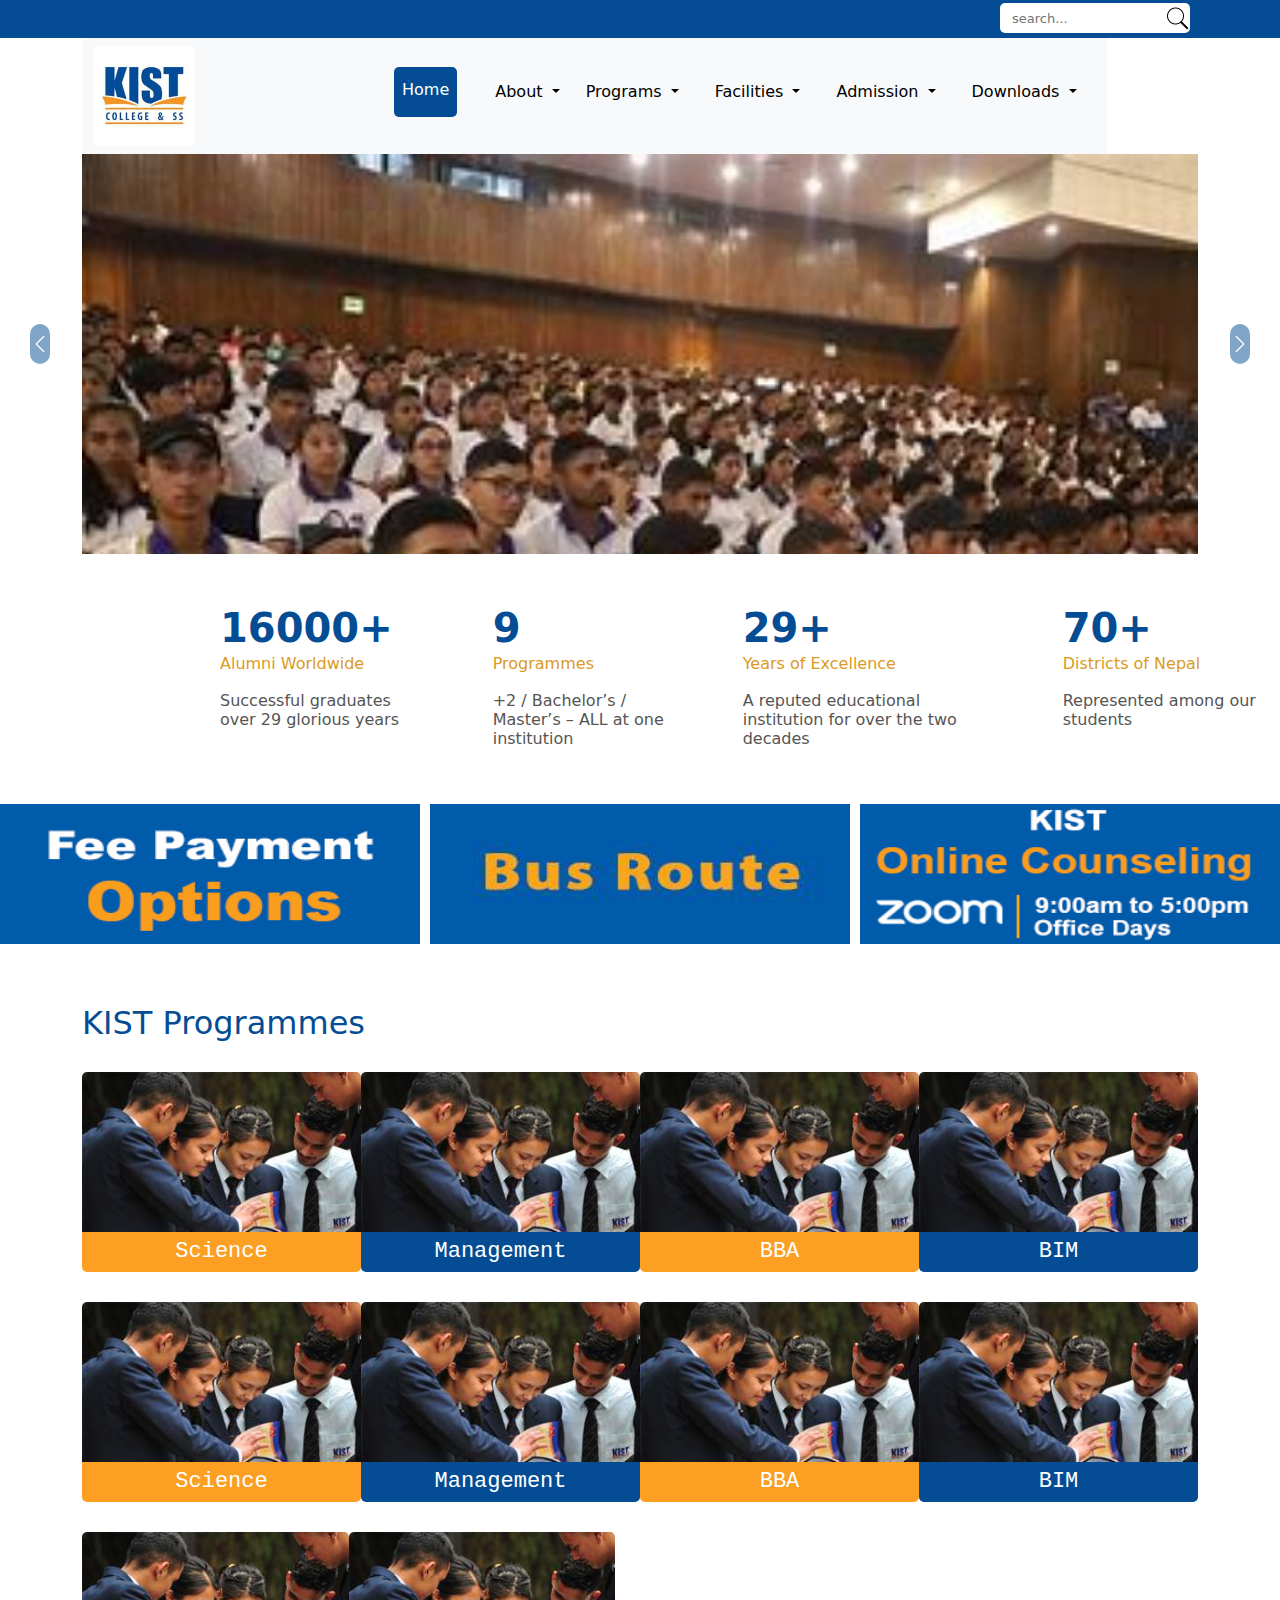
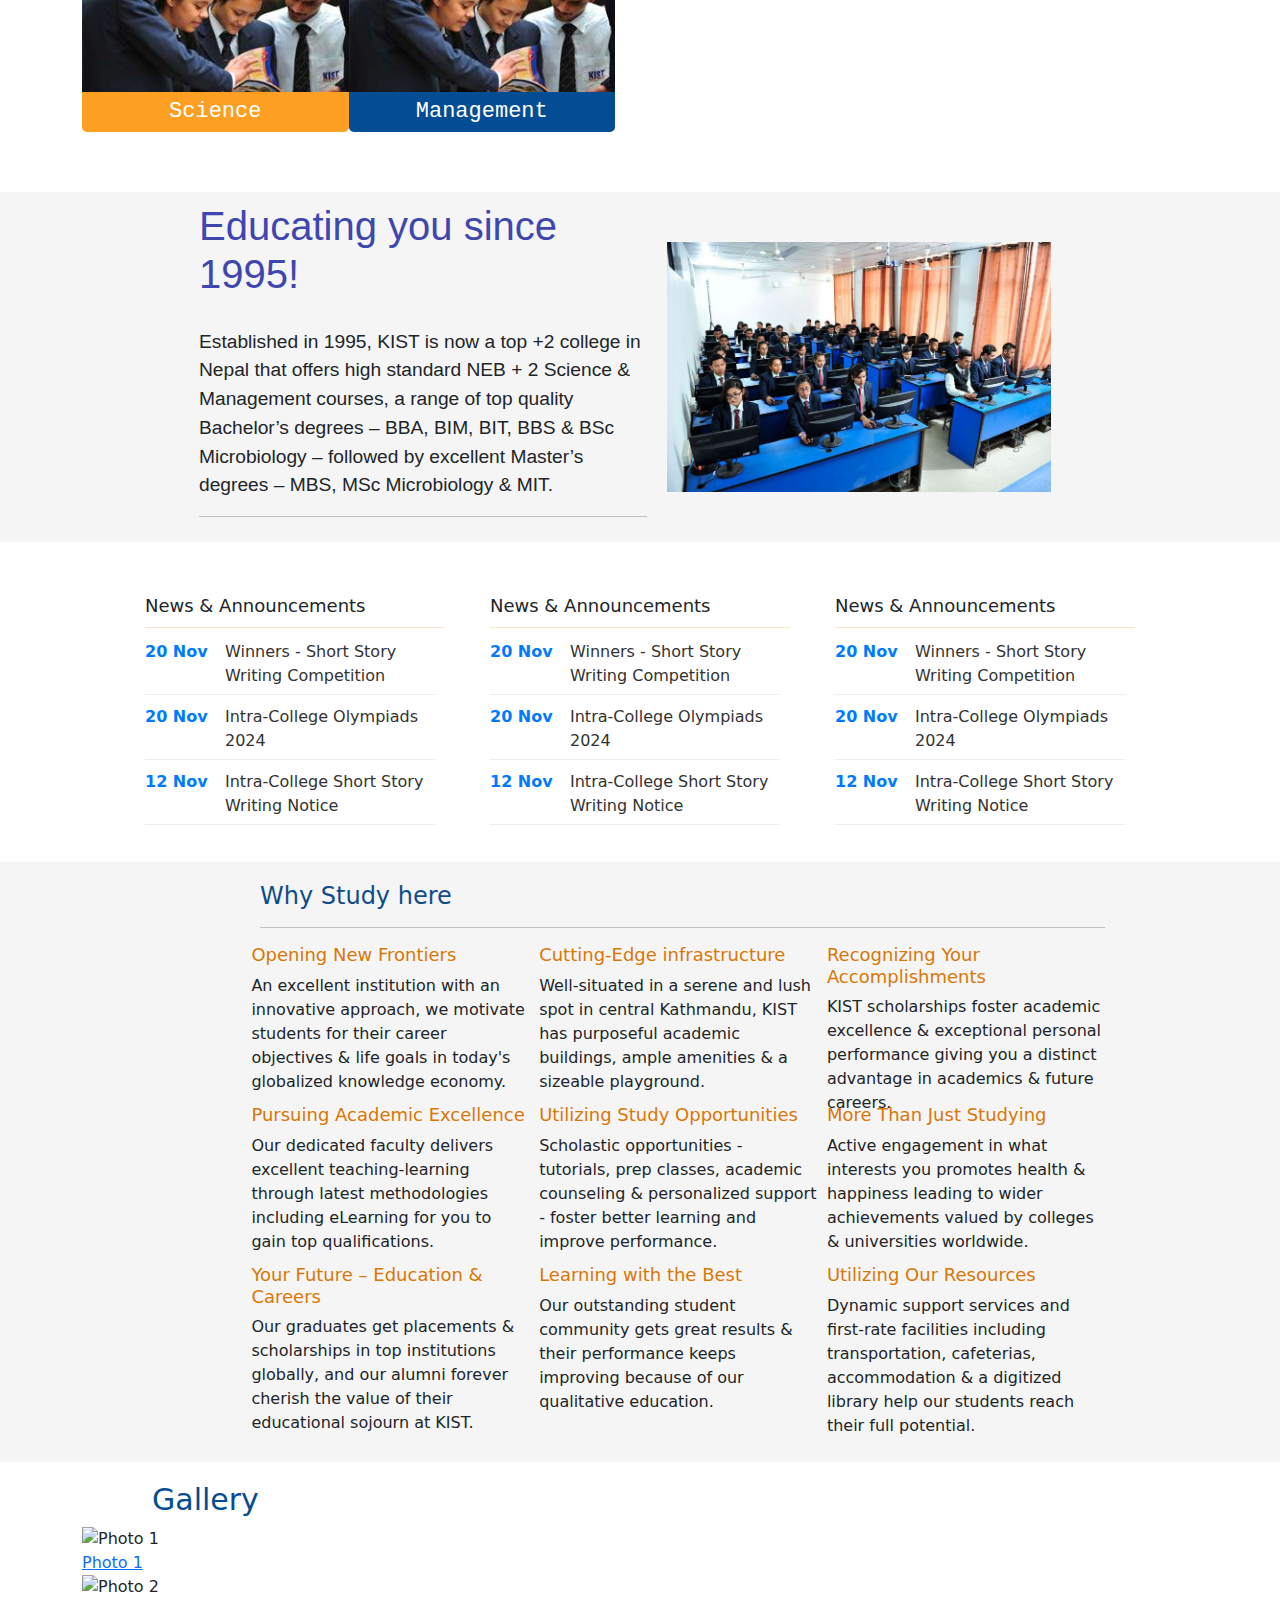
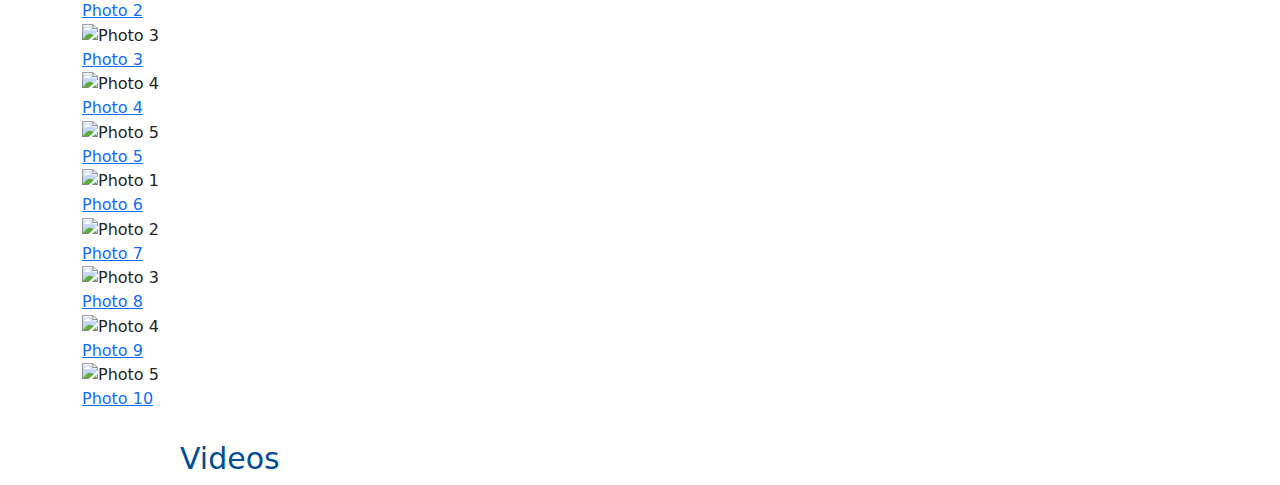
==== commit 7fe20177: "Update index.html" ====
--- a/index.html
+++ b/index.html
@@ -409,6 +409,87 @@
     </div>
   </div>
 </div>
+<!------------End why section--------------->
+<!------------Start Gallery section--------------->
+<div class="container">
+<h4 style=" margin-left: 70px; margin-top: 20px; font-size: 30px; color: #044d94; " >Gallery</h4>
+</div>
+<div class="container">
+<div class="gallery">
+  <div class="gallery-item">
+    <img src="./images/gallery 1.jpg" alt="Photo 1">
+    <div class="overlay">
+      <a href="https://kist.edu.np/" >Photo 1 </a>
+    </div>
+  </div>
+  <div class="gallery-item">
+    <img src="./images/Gallery 2.jpg" alt="Photo 2">
+    <div class="overlay">
+      <a href="https://kist.edu.np/" >Photo 2 </a>
+    </div>
+  </div>
+  <div class="gallery-item">
+    <img src="./images/gallery3.jpg" alt="Photo 3">
+    <div class="overlay">
+      <a href="https://kist.edu.np/" >Photo 3 </a>
+    </div>
+  </div>
+  <div class="gallery-item">
+    <img src="./images/GAllery 4.jpg" alt="Photo 4">
+    <div class="overlay">
+      <a href="https://kist.edu.np/" >Photo 4</a>
+    </div>
+  </div>
+  <div class="gallery-item">
+    <img src="./images/GAllery 4.jpg" alt="Photo 5">
+    <div class="overlay">
+      <a href="https://kist.edu.np/" >Photo 5 </a>
+    </div>
+  </div>
+</div>
+<div class="gallery">
+  <div class="gallery-item">
+    <img src="./images/gallery 1.jpg" alt="Photo 1">
+    <div class="overlay">
+      <a href="https://kist.edu.np/" >Photo 6 </a>
+    </div>
+  </div>
+  <div class="gallery-item">
+    <img src="./images/Gallery 2.jpg" alt="Photo 2">
+    <div class="overlay">
+      <a href="https://kist.edu.np/" >Photo 7 </a>
+    </div>
+  </div>
+  <div class="gallery-item">
+    <img src="./images/gallery3.jpg" alt="Photo 3">
+    <div class="overlay">
+      <a href="https://kist.edu.np/" >Photo 8 </a>
+    </div>
+  </div>
+  <div class="gallery-item">
+    <img src="./images/GAllery 4.jpg" alt="Photo 4">
+    <div class="overlay">
+      <a href="https://kist.edu.np/" >Photo 9 </a>
+    </div>
+  </div>
+  <div class="gallery-item">
+    <img src="./images/GAllery 4.jpg" alt="Photo 5">
+    <div class="overlay">
+      <a href="https://kist.edu.np/" >Photo 10 </a>
+    </div>
+  </div>
+</div>
+</div>
+<!------------End Gallery section--------------->
+<!------------Start Video section--------------->
+ <div  class="Videobox">
+  <h4 style="padding-top: 30px;  color: #044d94; font-size: 30px; margin-left: 180px;">Videos</h4>
+   <div class="videobox-item">
+    <div class="youtube-section"></div>
+    <div class="text-section"></div>
+   </div>
+ </div>
+<!------------End Video section-------------->
 </head>
 
-</body>+</body>
